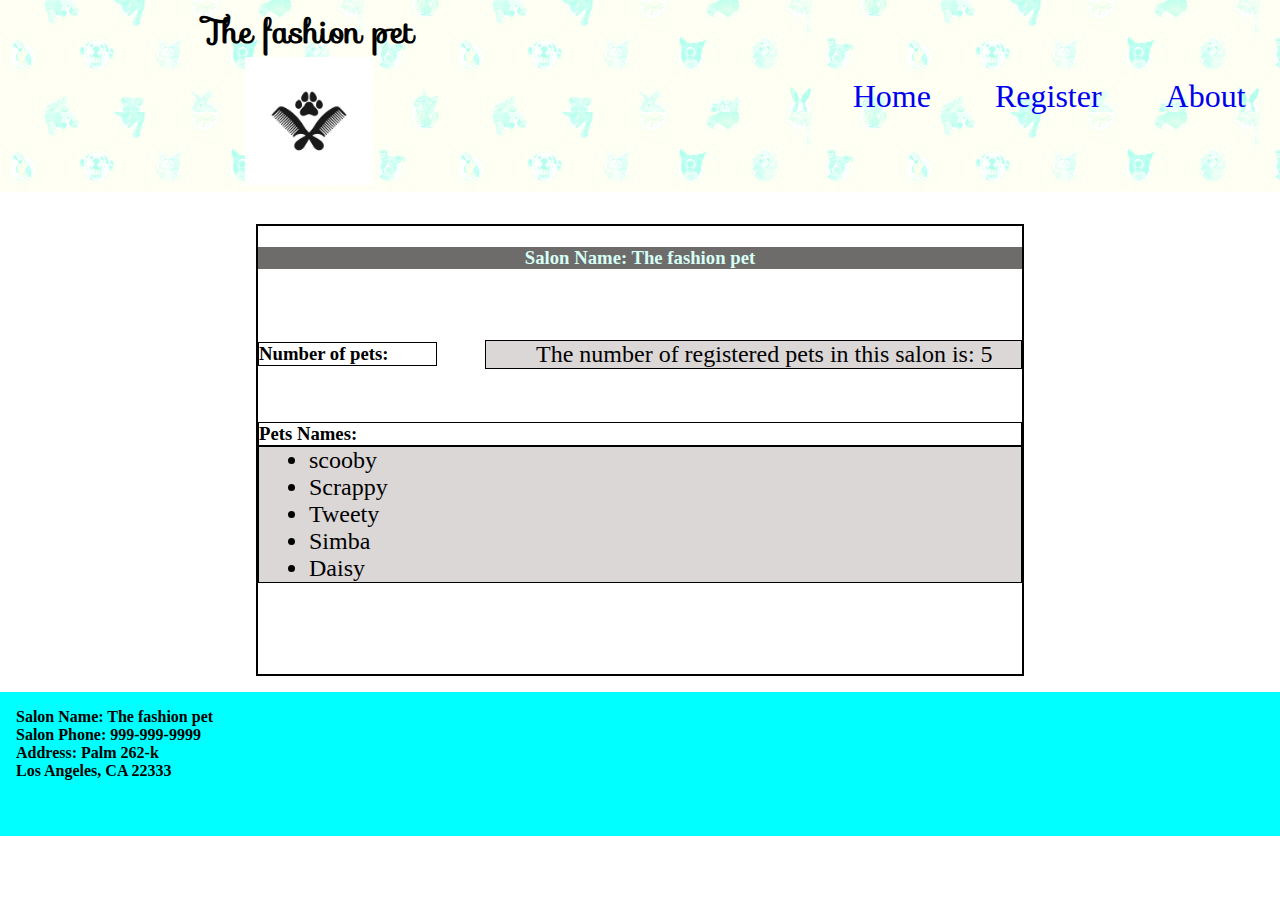
==== register.html @ f94ad7d0 "first assignment" ====
<!DOCTYPE html>
<html lang="en">
	<head>
		<meta charset="UTF-8" />
		<meta name="viewport" content="width=device-width, initial-scale=1.0" />
		<title>Pet Salon</title>
		<link rel="stylesheet" href="./styles.css" />
		<link
			rel="stylesheet"
			href="https://fonts.googleapis.com/css?family=Sofia"
		/>
	</head>
	<body>
		<header class="site-init">
			<div class="flex-container">
				<h1>The fashion pet</h1>
				<img class="logo" src="./img/logo.jpg" alt="" />
			</div>
			<nav class="nav-container">
				<a href="index.html">Home</a>
				<a href="register.html">Register</a>
				<a href="#">About</a>
			</nav>
		</header>
		<main>
			<div class="reg-container">
				<h3 id="salon-name" class="grid1"></h3>
				<h3 class="grid2">Number of pets:</h3>
				<div id="display-number" class="grid3 display-area"></div>
				<h3 class="grid4">Pets Names:</h3>
				<div class="grid5 display-area">
					<ul id="display-names"></ul>
				</div>
			</div>
		</main>

		<footer class="site-footer">
			<p id="info">
				Lorem ipsum dolor sit amet consectetur adipisicing elit.
				Consequatur, amet?
			</p>
		</footer>
		<script src="scripts/script.js"></script>
		<script src="./scripts/register.js"></script>
	</body>
</html>
---- styles.css ----
* {
	padding: 0;
	margin: 0;
}
h1,
h2 {
	font-family: "sofia";
}
img {
	max-width: 100%;
	max-height: 30rem;
}
a {
	text-decoration: none;
}
/* utilities */

/* header */
.site-init {
	background-color: #d6fff6;
	background-image: url(./img/back-ground.jpg);
	background-blend-mode: overlay;
	height: 12rem;
	display: flex;
	justify-content: space-around;
	align-items: center;
	margin-bottom: 2rem;
}
.flex-container {
	display: flex;
	flex-direction: column;
}
.nav-container {
	width: 20%;
	display: flex;
	justify-content: space-between;
	align-items: flex-end;
	font-size: 2rem;
	color: black;
}
.nav-container a {
	padding: 1rem;
	margin: 1rem;
	text-decoration: none;
}
.nav-container a:hover {
	background-color: aqua;
}
.logo {
	max-width: 8rem;
	max-height: 8rem;
	margin: auto;
}
/* Main */
main {
	margin-left: 20%;
	margin-right: 20%;
}
.welcome-section {
	display: grid;
	grid-template-columns: 1fr 1fr 1fr;
	grid-template-rows: 15rem 3rem 12rem;
	grid-column-gap: 2rem;
	justify-content: center;
	align-content: center;
	justify-items: center;
	text-align: center;
}
.welcom-img {
	max-width: 12rem;
	height: 11rem;
	object-fit: cover;
	border-radius: 200px;
}
.welcom-img:hover {
	transform: scale(1.2);
	transition: ease-in-out 0.5s;
	box-shadow: 10px 3px 10px #6e6b6b;
}
/* footer */
footer {
	padding: 1rem;
	height: 7rem;
	background-color: aqua;
	font-weight: bold;
	display: flex;
	/* justify-content: center; */
	justify-items: center;
}

/* register */
.reg-container {
	border: solid 2px black;
	height: 28rem;
	margin-bottom: 1rem;
	display: grid;
	align-items: center;
	grid-gap: 3rem;
	grid-template-columns: 1fr 3fr;
	grid-template-rows: 4rem 2rem 2rem 2rem 10rem;
	grid-template-areas:
		"top top"
		"side1 main1"
		"side2 side2"
		"main2 main2";
}
.grid1 {
	grid-area: top;
	text-align: center;
	background-color: #6e6b6b;
	color: #d6fff6;
}
.grid2 {
	grid-area: side1;
	border: solid 1px;
}
.grid3 {
	grid-area: main1;
	border: solid 1px;
}
.grid4 {
	grid-area: side2;
	border: solid 1px;
}
.grid5 {
	grid-area: main2;
	border: solid 1px;
	height: max-content;
}
.display-area {
	background-color: rgb(219, 215, 215);
	padding-left: 50px;
	display: flex;
	flex-direction: column;
	justify-content: space-between;
	overflow: auto;
	font-size: 24px;
}
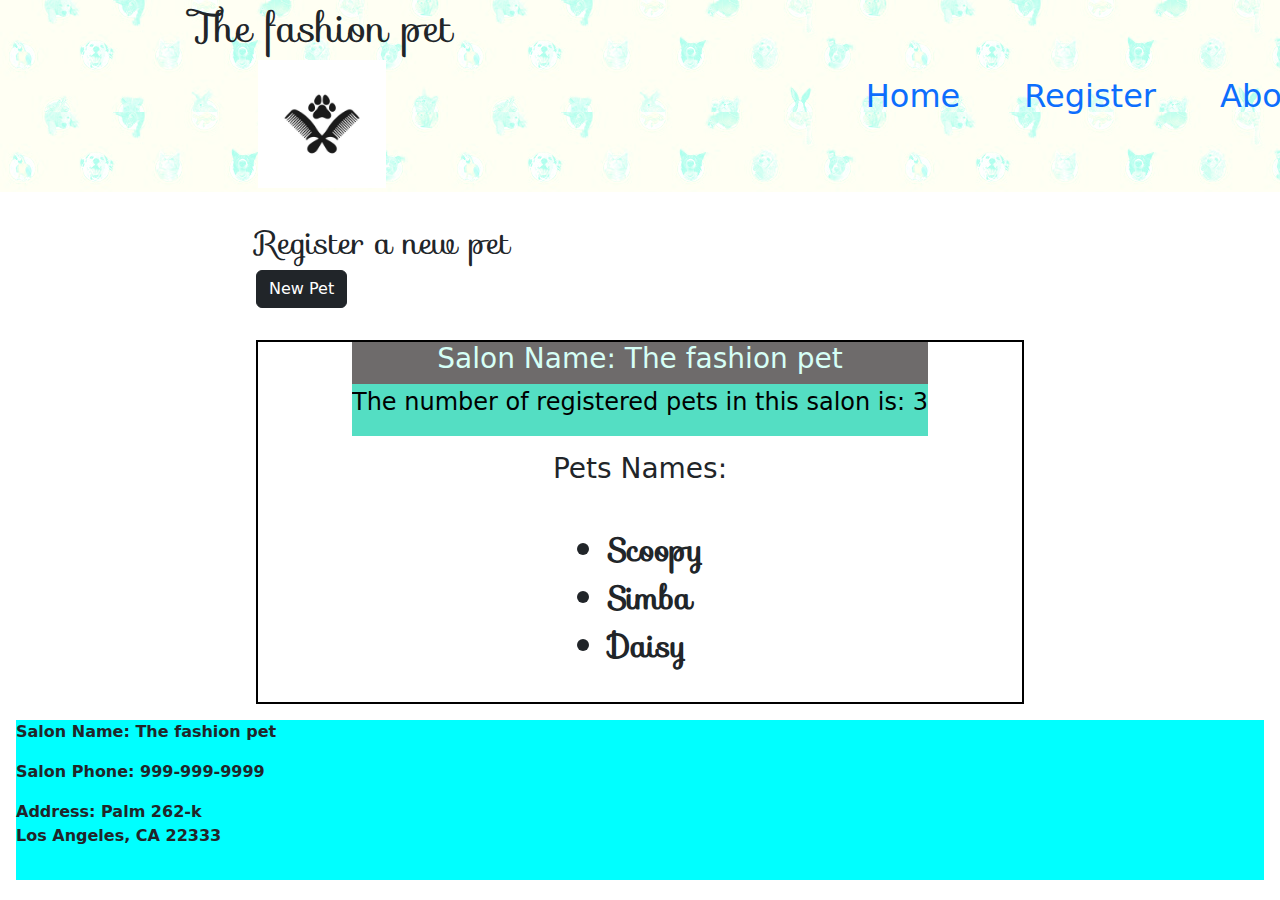
==== commit cd75adff: "Second assignment" ====
--- a/register.html
+++ b/register.html
@@ -9,9 +9,13 @@
 			rel="stylesheet"
 			href="https://fonts.googleapis.com/css?family=Sofia"
 		/>
+		<link
+			rel="stylesheet"
+			href="https://cdn.jsdelivr.net/npm/bootstrap@5.3.2/dist/css/bootstrap.min.css"
+		/>
 	</head>
 	<body>
-		<header class="site-init">
+		<header class="site-init1">
 			<div class="flex-container">
 				<h1>The fashion pet</h1>
 				<img class="logo" src="./img/logo.jpg" alt="" />
@@ -23,12 +27,88 @@
 			</nav>
 		</header>
 		<main>
+			<!-- form -->
+			<h2>Register a new pet</h2>
+			<button class="btn btn-dark" onclick="showForm()">New Pet</button>
+
+			<div class="form-div" id="form-div">
+				<div class="mb-3">
+					<form action="" id="reset-form" class="form1">
+						<label class="form-lable">Name : </label>
+						<input
+							class="form-control"
+							type="text"
+							id="txtName"
+							placeholder="Enter pet name"
+							required
+						/>
+
+						<label class="form-lable">Age : </label>
+						<input
+							class="form-control"
+							type="number"
+							id="txtAge"
+							placeholder="Enter pet age"
+						/>
+						<label class="form-lable">Gender : </label>
+						<input
+							class="form-control"
+							type="text"
+							id="txtGender"
+							placeholder="Enter pet gender"
+						/>
+						<label class="form-lable">Breed : </label>
+						<input
+							class="form-control"
+							type="text"
+							id="txtBreed"
+							placeholder="Enter pet breed"
+						/>
+						<label class="form-lable">Service : </label>
+						<input
+							class="form-control"
+							type="text"
+							id="txtService"
+							placeholder="Enter service"
+						/>
+						<label class="form-lable">Please Select Type : </label>
+						<form action="">
+							<select class="form-control" name="" id="txtType">
+								<option value="Dog">Dog</option>
+								<option value="Cat">Cat</option>
+								<option value="Bird">Bird</option>
+								<option value="Other">Other</option>
+							</select>
+						</form>
+					</form>
+
+					<button class="btn btn-dark" onclick="register()">submit</button>
+					<button
+						id="hide"
+						class="hide-button btn btn-dark"
+						onclick="hideForm()"
+					>
+						Hide form
+					</button>
+				</div>
+			</div>
+
+			<!-- display area -->
 			<div class="reg-container">
-				<h3 id="salon-name" class="grid1"></h3>
-				<h3 class="grid2">Number of pets:</h3>
-				<div id="display-number" class="grid3 display-area"></div>
-				<h3 class="grid4">Pets Names:</h3>
-				<div class="grid5 display-area">
+				<div class="grid1">
+					<h3 id="salon-name"></h3>
+					<div id="display-number" class="display-area"></div>
+				</div>
+				<div class="grid3">
+					<h3>Pets Names:</h3>
+					<!-- <button
+						class="btn btn-primary brn0lg"
+						onclick="displayPetNames(salon)"
+					>
+						Show pet names
+					</button> -->
+				</div>
+				<div class="gallery">
 					<ul id="display-names"></ul>
 				</div>
 			</div>
--- a/styles.css
+++ b/styles.css
@@ -16,7 +16,7 @@
 /* utilities */
 
 /* header */
-.site-init {
+.site-init1 {
 	background-color: #d6fff6;
 	background-image: url(./img/back-ground.jpg);
 	background-blend-mode: overlay;
@@ -30,6 +30,7 @@
 	display: flex;
 	flex-direction: column;
 }
+
 .nav-container {
 	width: 20%;
 	display: flex;
@@ -45,6 +46,7 @@
 }
 .nav-container a:hover {
 	background-color: aqua;
+	border-radius: 10px;
 }
 .logo {
 	max-width: 8rem;
@@ -52,6 +54,20 @@
 	margin: auto;
 }
 /* Main */
+.display-salon {
+	background-color: aqua;
+	color: black;
+	margin: 2rem 0 2rem 0;
+	padding: 3rem;
+	/* width: 100%; */
+	display: flex;
+	flex-direction: column;
+	justify-content: center;
+	align-items: center;
+}
+.display-salon:hover {
+	cursor: pointer;
+}
 main {
 	margin-left: 20%;
 	margin-right: 20%;
@@ -77,10 +93,16 @@
 	transition: ease-in-out 0.5s;
 	box-shadow: 10px 3px 10px #6e6b6b;
 }
+.form-area {
+	display: flex;
+	flex-direction: column;
+	border: solid black;
+}
+
 /* footer */
 footer {
-	padding: 1rem;
-	height: 7rem;
+	margin: 1rem;
+	/* height: 7rem; */
 	background-color: aqua;
 	font-weight: bold;
 	display: flex;
@@ -89,20 +111,24 @@
 }
 
 /* register */
+.mb-3 {
+	padding: 1rem;
+}
+.form1 {
+	padding: 1rem;
+}
 .reg-container {
+	margin-top: 2rem;
 	border: solid 2px black;
-	height: 28rem;
+	/* height: 28rem; */
 	margin-bottom: 1rem;
-	display: grid;
+	display: flex;
+	flex-direction: column;
 	align-items: center;
-	grid-gap: 3rem;
-	grid-template-columns: 1fr 3fr;
-	grid-template-rows: 4rem 2rem 2rem 2rem 10rem;
-	grid-template-areas:
-		"top top"
-		"side1 main1"
-		"side2 side2"
-		"main2 main2";
+	grid-gap: 1rem;
+	display: flex;
+	flex-direction: column;
+	overflow: auto;
 }
 .grid1 {
 	grid-area: top;
@@ -110,29 +136,42 @@
 	background-color: #6e6b6b;
 	color: #d6fff6;
 }
-.grid2 {
-	grid-area: side1;
-	border: solid 1px;
+/* .grid2 {
+	grid-area: main1;
 }
 .grid3 {
-	grid-area: main1;
-	border: solid 1px;
+	grid-area: top2;
 }
 .grid4 {
-	grid-area: side2;
-	border: solid 1px;
-}
-.grid5 {
+	grid-area: main2;
+} */
+/* .grid5 {
 	grid-area: main2;
 	border: solid 1px;
 	height: max-content;
-}
+} */
 .display-area {
-	background-color: rgb(219, 215, 215);
-	padding-left: 50px;
+	background-color: rgb(84, 222, 195);
+	color: black;
 	display: flex;
 	flex-direction: column;
 	justify-content: space-between;
 	overflow: auto;
 	font-size: 24px;
 }
+.gallery {
+	padding: 1rem;
+	width: fit-content;
+	font-weight: bold;
+	font-family: "sofia";
+	font-size: 32px;
+}
+.form-div {
+	display: none;
+	transform: ;
+	transition: 3s ease-in-out;
+}
+.hide-button {
+	display: none;
+	transition: 3s ease-in-out;
+}
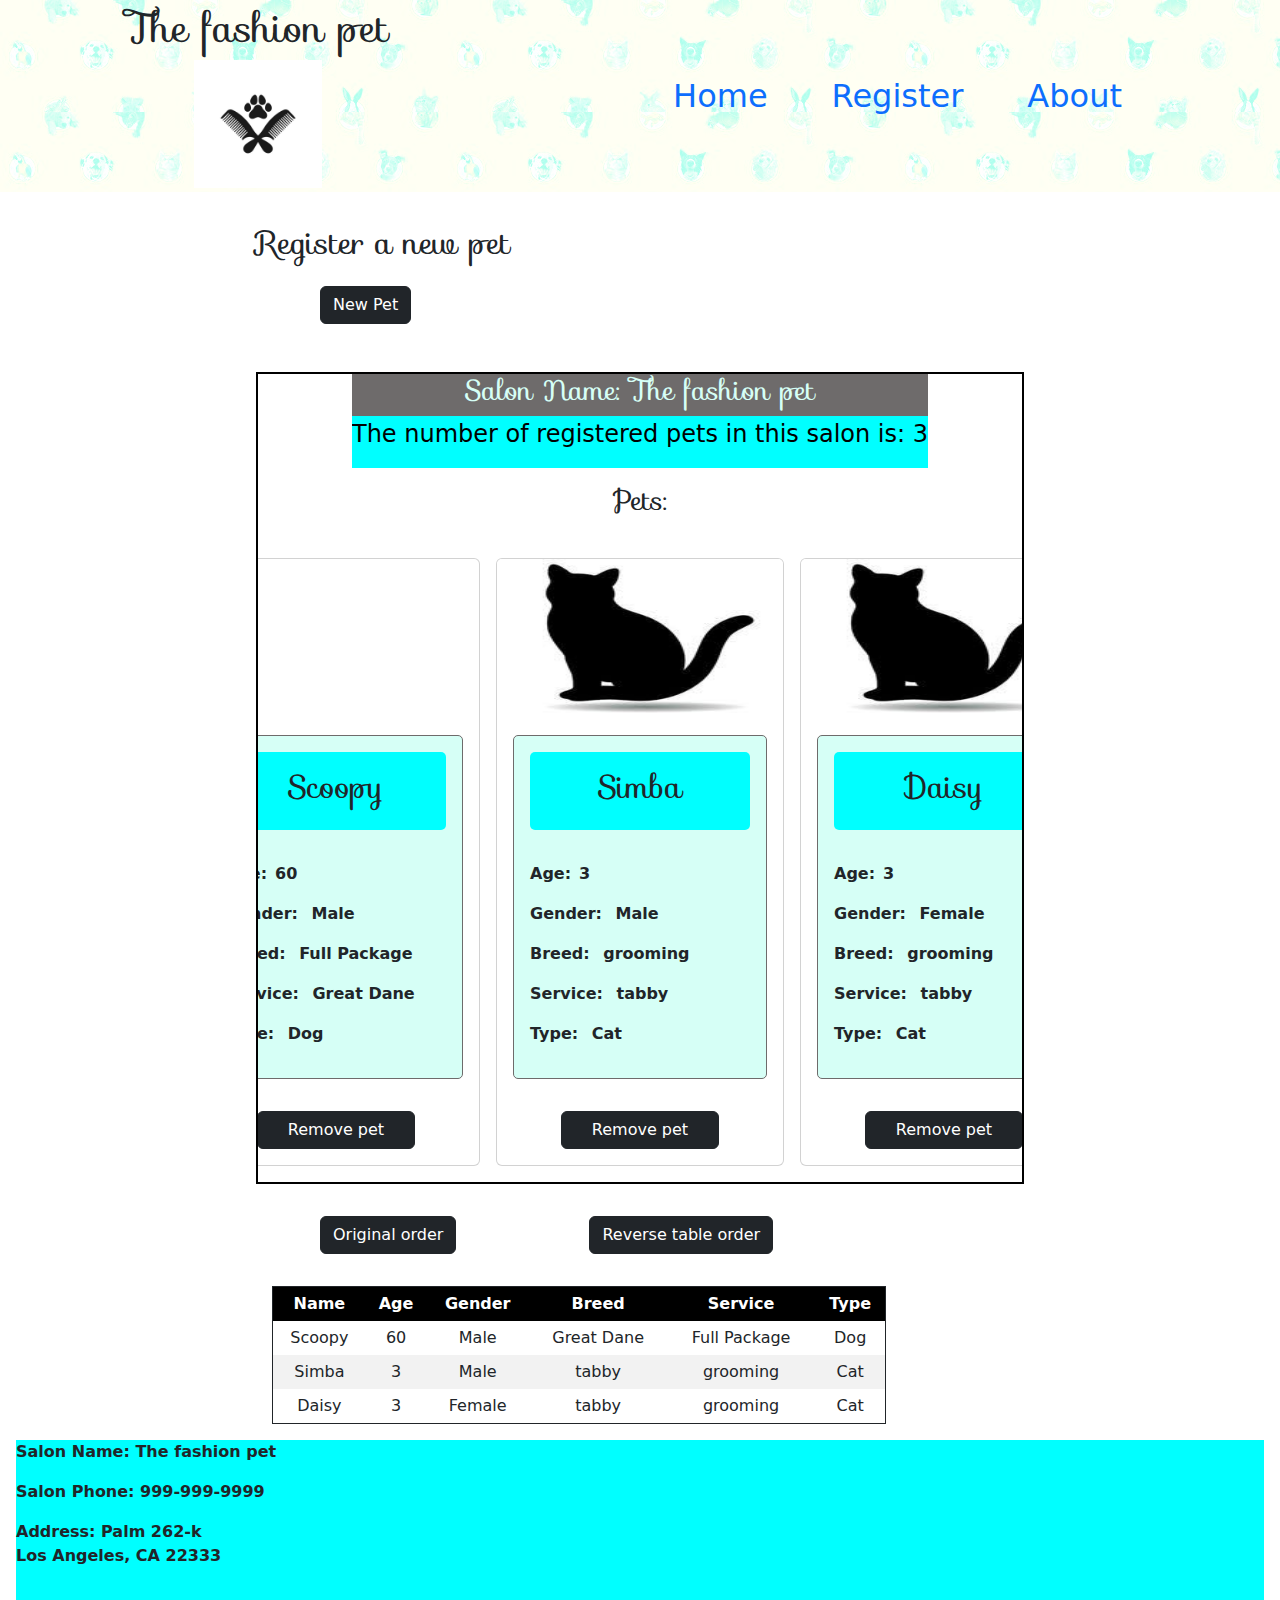
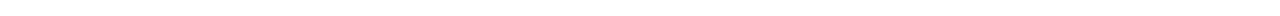
==== commit 2d0fd45e: "third assignment" ====
--- a/register.html
+++ b/register.html
@@ -76,7 +76,6 @@
 							<select class="form-control" name="" id="txtType">
 								<option value="Dog">Dog</option>
 								<option value="Cat">Cat</option>
-								<option value="Bird">Bird</option>
 								<option value="Other">Other</option>
 							</select>
 						</form>
@@ -100,17 +99,32 @@
 					<div id="display-number" class="display-area"></div>
 				</div>
 				<div class="grid3">
-					<h3>Pets Names:</h3>
-					<!-- <button
-						class="btn btn-primary brn0lg"
-						onclick="displayPetNames(salon)"
-					>
-						Show pet names
-					</button> -->
+					<h3>Pets:</h3>
 				</div>
-				<div class="gallery">
+				<div class="pet-container" id="pets"></div>
+				<!-- <div class="gallery">
 					<ul id="display-names"></ul>
-				</div>
+				</div> -->
+			</div>
+
+			<div id="main-table">
+				<button class="btn btn-dark" onclick="displayPetTable()">
+					Original order
+				</button>
+				<button class="btn btn-dark" onclick="reverseTable()">
+					Reverse table order
+				</button>
+				<table>
+					<thead>
+						<th>Name</th>
+						<th>Age</th>
+						<th>Gender</th>
+						<th>Breed</th>
+						<th>Service</th>
+						<th>Type</th>
+					</thead>
+					<tbody id="display-table"></tbody>
+				</table>
 			</div>
 		</main>
 
@@ -120,7 +134,8 @@
 				Consequatur, amet?
 			</p>
 		</footer>
-		<script src="scripts/script.js"></script>
+		<script src="./scripts/script.js"></script>
 		<script src="./scripts/register.js"></script>
+		<script src="./scripts/display.js"></script>
 	</body>
 </html>
--- a/styles.css
+++ b/styles.css
@@ -3,7 +3,8 @@
 	margin: 0;
 }
 h1,
-h2 {
+h2,
+h3 {
 	font-family: "sofia";
 }
 img {
@@ -32,7 +33,6 @@
 }
 
 .nav-container {
-	width: 20%;
 	display: flex;
 	justify-content: space-between;
 	align-items: flex-end;
@@ -77,6 +77,7 @@
 	grid-template-columns: 1fr 1fr 1fr;
 	grid-template-rows: 15rem 3rem 12rem;
 	grid-column-gap: 2rem;
+	grid-row-gap: 2rem;
 	justify-content: center;
 	align-content: center;
 	justify-items: center;
@@ -117,10 +118,12 @@
 .form1 {
 	padding: 1rem;
 }
+.btn {
+	margin: 1rem 4rem 1rem 4rem;
+}
 .reg-container {
 	margin-top: 2rem;
 	border: solid 2px black;
-	/* height: 28rem; */
 	margin-bottom: 1rem;
 	display: flex;
 	flex-direction: column;
@@ -130,28 +133,34 @@
 	flex-direction: column;
 	overflow: auto;
 }
+.card:hover {
+	transform: scale(1.05);
+	box-shadow: 5px 2px 2px aqua;
+	transition: ease-in-out 0.4s;
+}
+.card-img-top {
+	width: 4rem;
+	height: 10rem;
+}
+.pet-name {
+	text-align: center;
+	background-color: aqua;
+	margin-bottom: 2rem;
+	padding: 1rem;
+	border-radius: 5px;
+}
+.pet-container {
+	padding: 1rem;
+}
 .grid1 {
 	grid-area: top;
 	text-align: center;
 	background-color: #6e6b6b;
 	color: #d6fff6;
 }
-/* .grid2 {
-	grid-area: main1;
-}
-.grid3 {
-	grid-area: top2;
-}
-.grid4 {
-	grid-area: main2;
-} */
-/* .grid5 {
-	grid-area: main2;
-	border: solid 1px;
-	height: max-content;
-} */
+
 .display-area {
-	background-color: rgb(84, 222, 195);
+	background-color: aqua;
 	color: black;
 	display: flex;
 	flex-direction: column;
@@ -159,19 +168,62 @@
 	overflow: auto;
 	font-size: 24px;
 }
-.gallery {
-	padding: 1rem;
-	width: fit-content;
-	font-weight: bold;
-	font-family: "sofia";
-	font-size: 32px;
-}
+
 .form-div {
 	display: none;
-	transform: ;
 	transition: 3s ease-in-out;
 }
 .hide-button {
 	display: none;
 	transition: 3s ease-in-out;
 }
+/* cards */
+#pets {
+	display: grid;
+	grid-template-columns: 1fr 1fr 1fr;
+	column-gap: 1rem;
+	row-gap: 1rem;
+}
+@media (max-width: 768px) {
+	#pets {
+		grid-template-columns: 1fr;
+	}
+}
+.pet-card {
+	background-color: #dedede;
+	border-radius: 5px;
+	padding: 1rem;
+}
+.card-body {
+	border: #6e6b6b solid 1px;
+	border-radius: 5px;
+	background-color: #d6fff6;
+	margin: 1rem;
+	font-weight: bold;
+}
+table {
+	width: 80%;
+	border: 1px solid;
+	border-collapse: collapse;
+	padding: 5px;
+	text-align: center;
+	margin: 1rem;
+}
+
+th {
+	padding-top: 12px;
+	padding-bottom: 12px;
+	text-align: left;
+	background-color: black;
+	color: white;
+}
+td,
+th {
+	border: 1px solid;
+	padding: 5px;
+	text-align: center;
+	margin: 1rem;
+}
+tr:nth-child(even) {
+	background-color: #f2f2f2;
+}
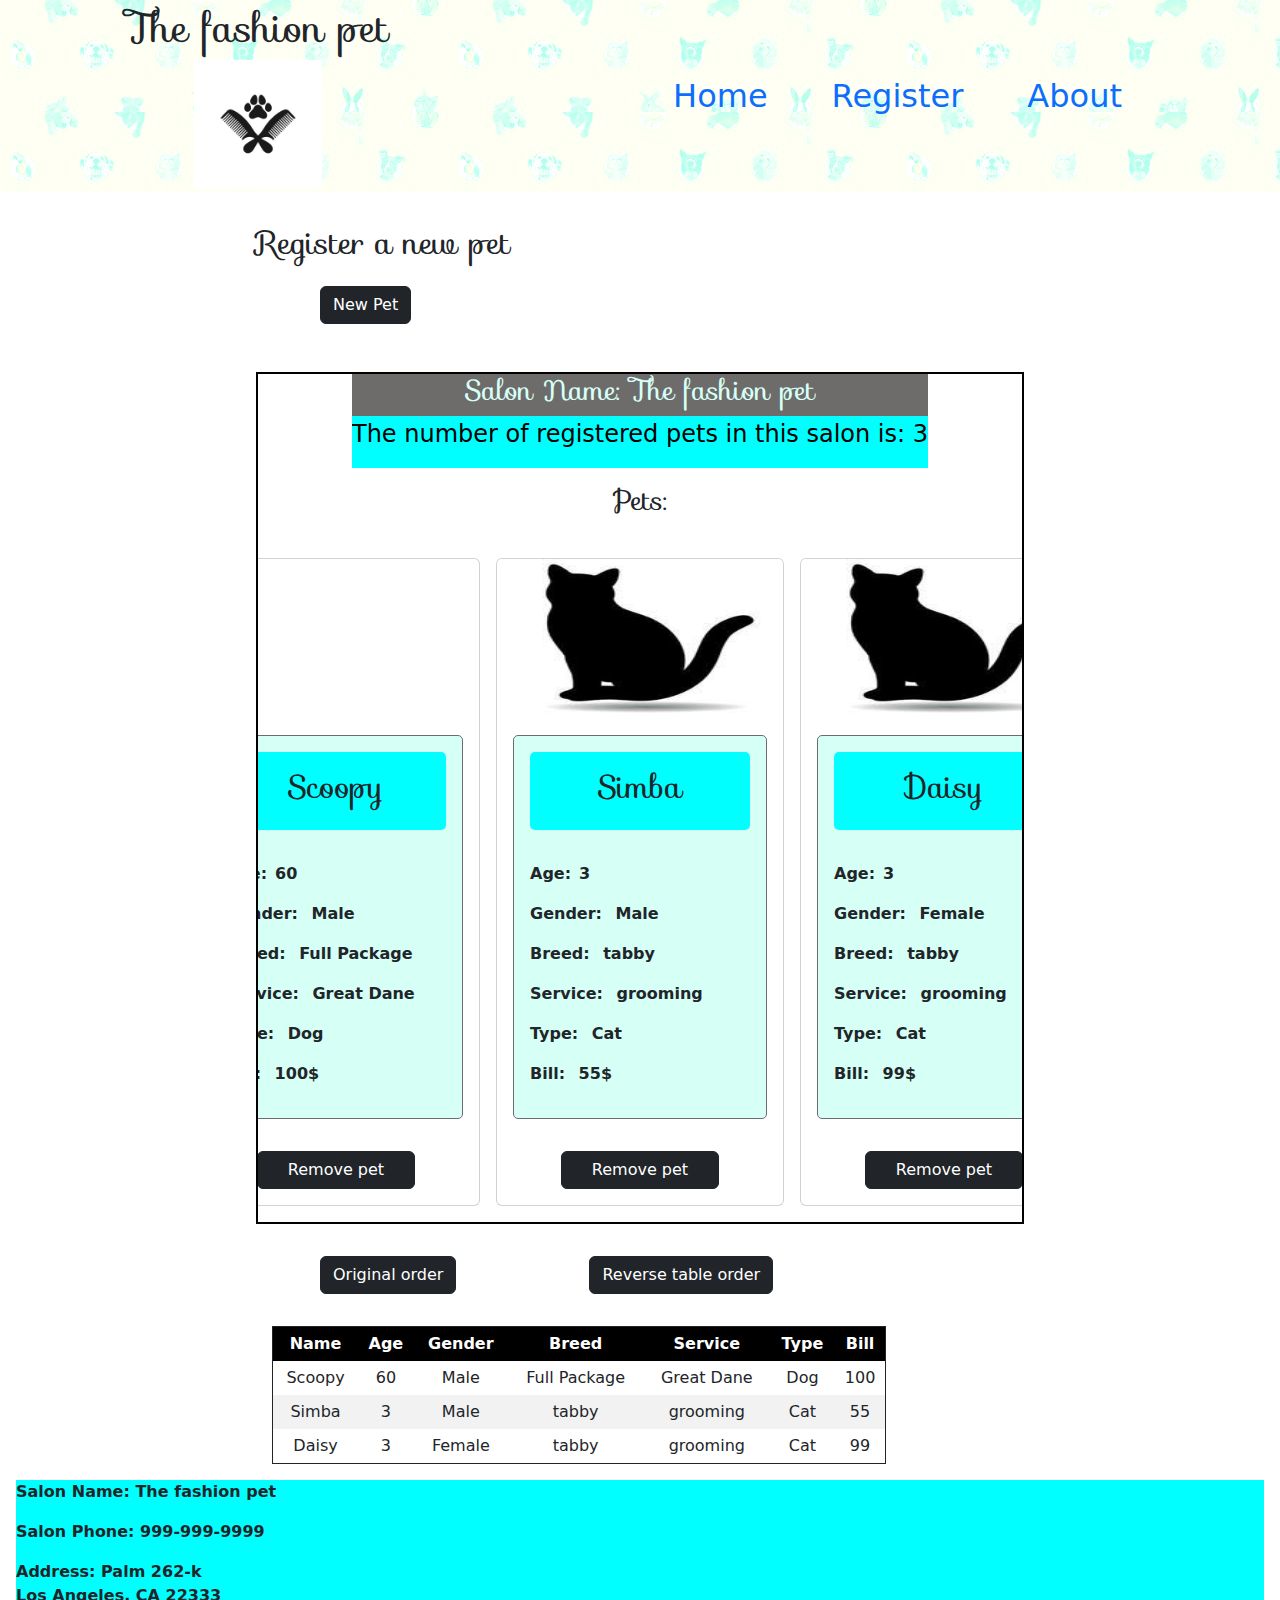
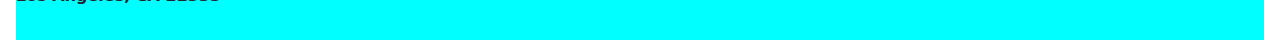
==== commit 8d214bb7: "final report" ====
--- a/register.html
+++ b/register.html
@@ -29,6 +29,7 @@
 		<main>
 			<!-- form -->
 			<h2>Register a new pet</h2>
+			<div id="notification" class="hidden"></div>
 			<button class="btn btn-dark" onclick="showForm()">New Pet</button>
 
 			<div class="form-div" id="form-div">
@@ -64,20 +65,27 @@
 							id="txtBreed"
 							placeholder="Enter pet breed"
 						/>
-						<label class="form-lable">Service : </label>
-						<input
-							class="form-control"
-							type="text"
-							id="txtService"
-							placeholder="Enter service"
-						/>
+						<label class="form-lable">Select Service : </label>
+						<select class="form-control" id="txtService">
+							<option value="grooming">Grooming</option>
+							<option value="vaccine">Vaccine</option>
+							<option value="nails">Nails</option>
+						</select>
+
 						<label class="form-lable">Please Select Type : </label>
-						<form action="">
+						<form>
 							<select class="form-control" name="" id="txtType">
 								<option value="Dog">Dog</option>
 								<option value="Cat">Cat</option>
 								<option value="Other">Other</option>
 							</select>
+							<label class="form-lable">Bill: </label>
+							<input
+								class="form-control"
+								type="text"
+								id="txtBill"
+								placeholder="Enter bill"
+							/>
 						</form>
 					</form>
 
@@ -122,6 +130,7 @@
 						<th>Breed</th>
 						<th>Service</th>
 						<th>Type</th>
+						<th>Bill</th>
 					</thead>
 					<tbody id="display-table"></tbody>
 				</table>
--- a/styles.css
+++ b/styles.css
@@ -227,3 +227,13 @@
 tr:nth-child(even) {
 	background-color: #f2f2f2;
 }
+.alert-error {
+	background-color: rgb(187, 65, 20);
+	box-shadow: 5px 2px 2px red;
+}
+.hidden {
+	display: none;
+}
+.alert-success {
+	background-color: green;
+}
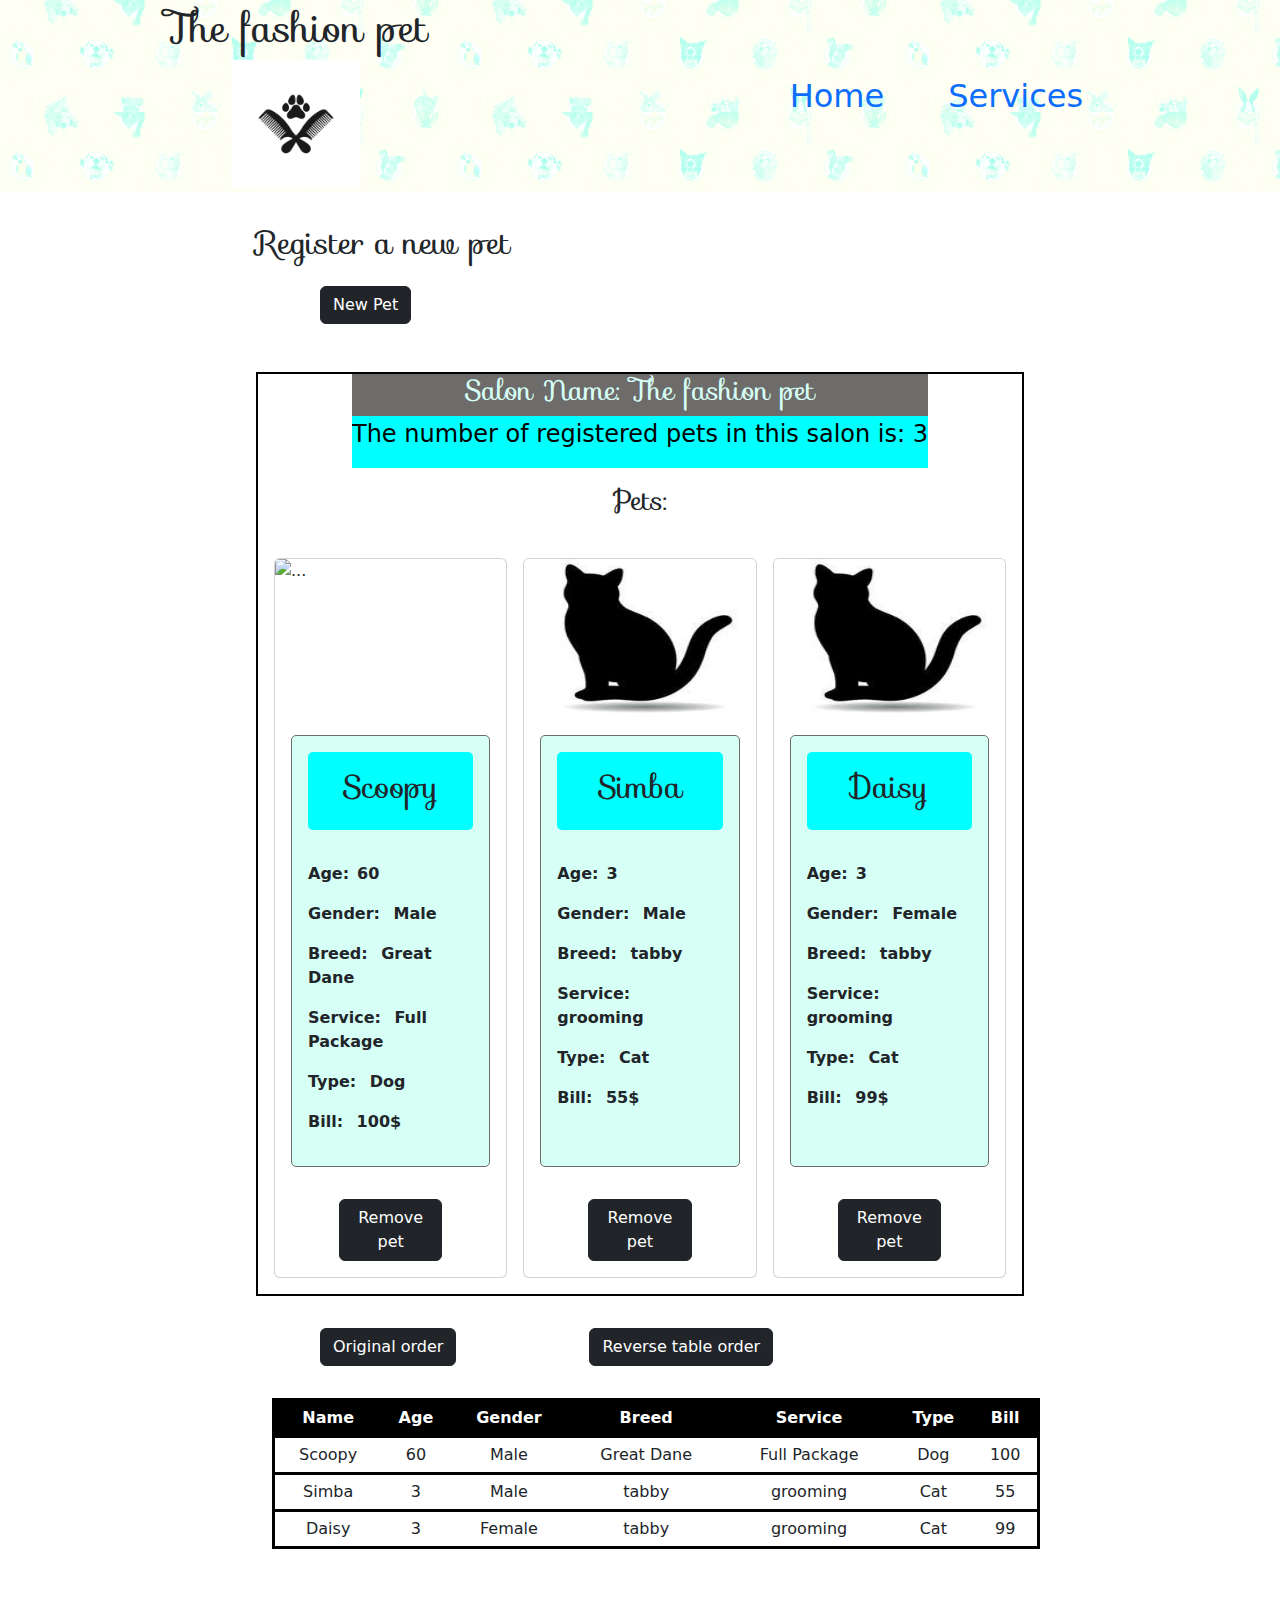
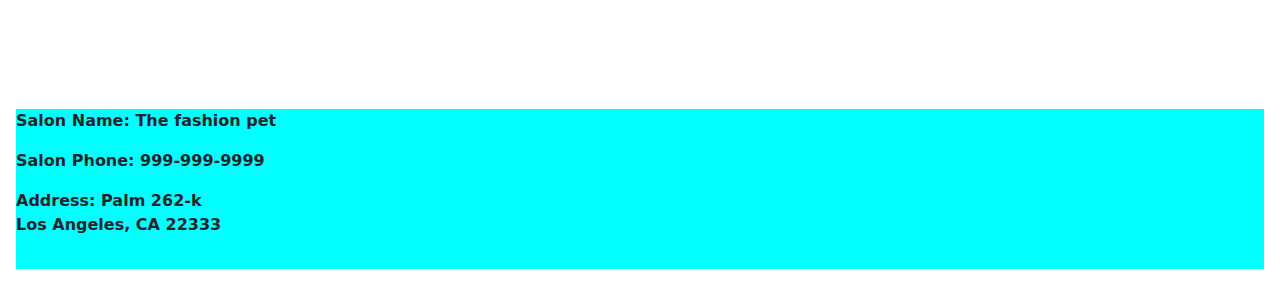
==== commit 7e25a06c: "second Assignment" ====
--- a/register.html
+++ b/register.html
@@ -4,6 +4,7 @@
 		<meta charset="UTF-8" />
 		<meta name="viewport" content="width=device-width, initial-scale=1.0" />
 		<title>Pet Salon</title>
+		<link rel="icon" type="image/gif" href="./favicon/favicon.ico" />
 		<link rel="stylesheet" href="./styles.css" />
 		<link
 			rel="stylesheet"
@@ -13,6 +14,7 @@
 			rel="stylesheet"
 			href="https://cdn.jsdelivr.net/npm/bootstrap@5.3.2/dist/css/bootstrap.min.css"
 		/>
+		<script src="https://ajax.googleapis.com/ajax/libs/jquery/3.7.1/jquery.min.js"></script>
 	</head>
 	<body>
 		<header class="site-init1">
@@ -22,8 +24,7 @@
 			</div>
 			<nav class="nav-container">
 				<a href="index.html">Home</a>
-				<a href="register.html">Register</a>
-				<a href="#">About</a>
+				<a href="services.html">Services</a>
 			</nav>
 		</header>
 		<main>
@@ -66,11 +67,7 @@
 							placeholder="Enter pet breed"
 						/>
 						<label class="form-lable">Select Service : </label>
-						<select class="form-control" id="txtService">
-							<option value="grooming">Grooming</option>
-							<option value="vaccine">Vaccine</option>
-							<option value="nails">Nails</option>
-						</select>
+						<select class="form-control" id="txtService"></select>
 
 						<label class="form-lable">Please Select Type : </label>
 						<form>
@@ -146,5 +143,7 @@
 		<script src="./scripts/script.js"></script>
 		<script src="./scripts/register.js"></script>
 		<script src="./scripts/display.js"></script>
+		<script src="./scripts/storeManager.js"></script>
+		<script src="./scripts/services.js"></script>
 	</body>
 </html>
--- a/styles.css
+++ b/styles.css
@@ -194,6 +194,9 @@
 	border-radius: 5px;
 	padding: 1rem;
 }
+.card {
+	max-width: 15rem;
+}
 .card-body {
 	border: #6e6b6b solid 1px;
 	border-radius: 5px;
@@ -204,7 +207,6 @@
 table {
 	width: 80%;
 	border: 1px solid;
-	border-collapse: collapse;
 	padding: 5px;
 	text-align: center;
 	margin: 1rem;
@@ -224,12 +226,15 @@
 	text-align: center;
 	margin: 1rem;
 }
-tr:nth-child(even) {
+tr {
+	border: solid 3px black !important;
+}
+/* tr:nth-child(even) {
 	background-color: #f2f2f2;
-}
+} */
 .alert-error {
-	background-color: rgb(187, 65, 20);
-	box-shadow: 5px 2px 2px red;
+	border: dotted 2px red;
+	box-shadow: 2px 2px 2px 2px red;
 }
 .hidden {
 	display: none;
@@ -237,3 +242,32 @@
 .alert-success {
 	background-color: green;
 }
+/* Services */
+.serviceDisplay {
+	border: solid black 1px;
+	min-height: 500px;
+	display: grid;
+	grid-template-columns: 1fr 1fr 1fr;
+	align-content: space-around;
+	justify-content: space-between;
+	/* row-gap: 1rem; */
+}
+.price {
+	position: absolute;
+	bottom: 5px;
+}
+.card-text {
+	padding: 20px 5px 20px 5px;
+}
+.clicked {
+	background-color: aqua;
+	/* box-shadow: 5px rgb(180, 180, 223); */
+}
+table {
+	width: 100%;
+	margin-bottom: 10rem;
+}
+.service-row:hover {
+	cursor: pointer;
+	background-color: aqua;
+}
